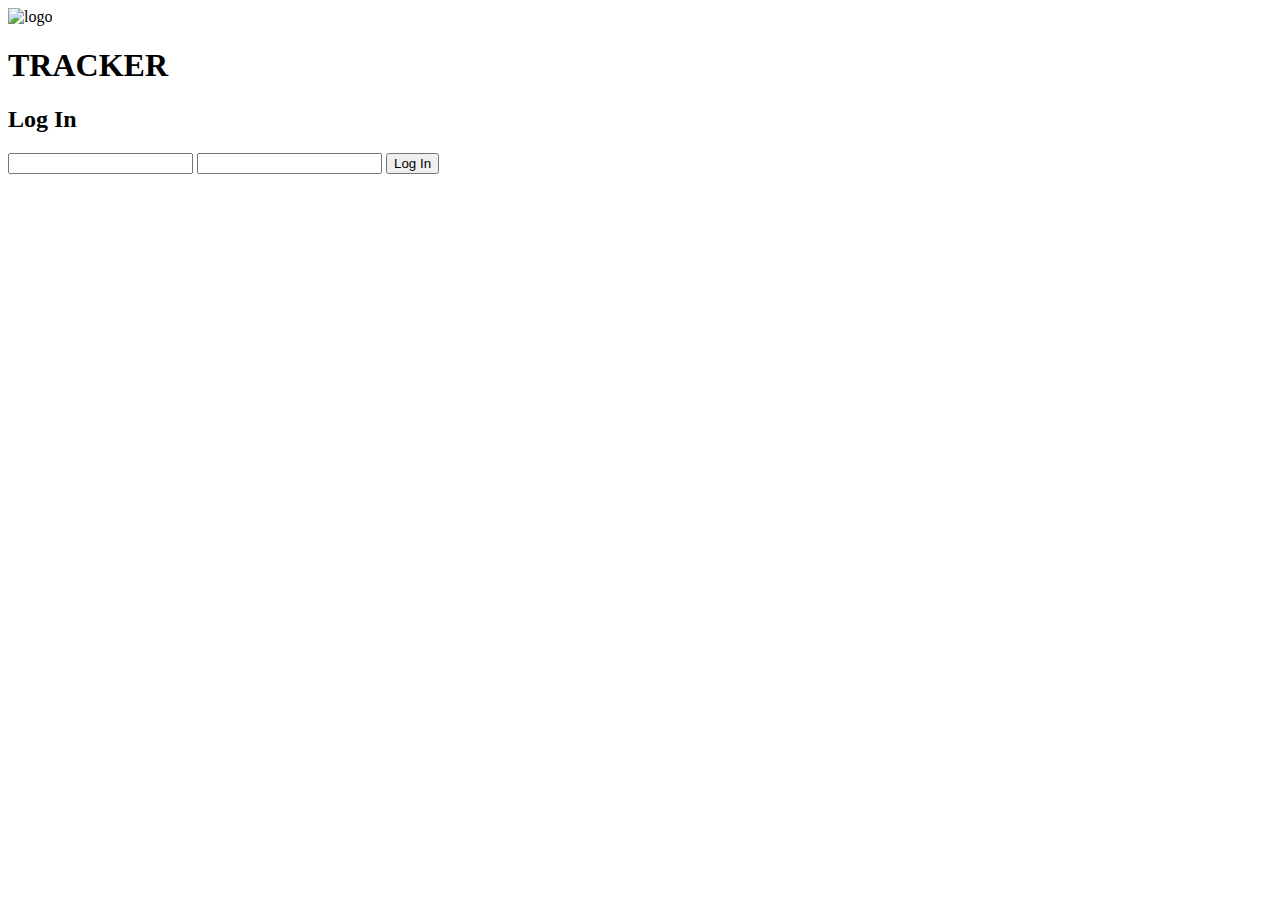
==== index.html @ c35f0f03 "HTML File" ====
<!DOCTYPE html>
<html lang="en">
<head>
    <meta charset="UTF-8">
    <meta http-equiv="X-UA-Compatible" content="IE=edge">
    <meta name="viewport" content="width=device-width, initial-scale=1.0">
    <title>Document</title>
    <link rel="stylesheet" href="style.css">
</head>
<body>
    <nav>
        <img class="logo" src="Images/logo.png" alt="logo">
        <h1>TRACKER</h1>
    </nav>
    <main>
        <div class="container">
            <h2>Log In</h2>
            <input type="text" name="username" id="username">
            <input type="password" name="password" id="password">
            <input type="button" value="Log In">
        </div>
    </main>
    <script src="tracker.js"></script>
</body>
</html>
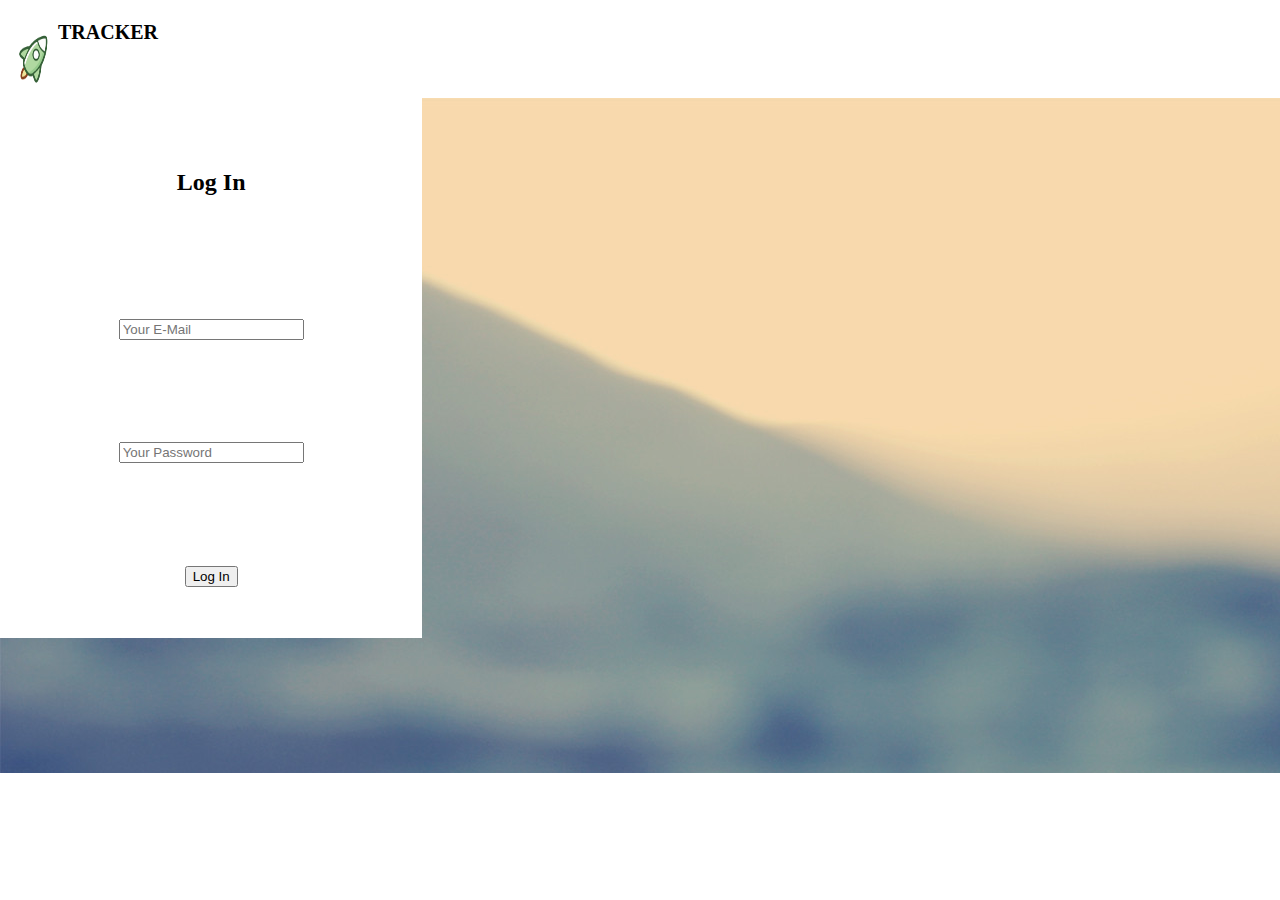
==== commit 9a58003f: "Update index.html" ====
--- a/index.html
+++ b/index.html
@@ -4,6 +4,9 @@
     <meta charset="UTF-8">
     <meta http-equiv="X-UA-Compatible" content="IE=edge">
     <meta name="viewport" content="width=device-width, initial-scale=1.0">
+    <link rel="preconnect" href="https://fonts.googleapis.com">
+    <link rel="preconnect" href="https://fonts.gstatic.com" crossorigin>
+    <link href="https://fonts.googleapis.com/css2?family=Montserrat&display=swap" rel="stylesheet">
     <title>Document</title>
     <link rel="stylesheet" href="style.css">
 </head>
@@ -14,12 +17,12 @@
     </nav>
     <main>
         <div class="container">
-            <h2>Log In</h2>
-            <input type="text" name="username" id="username">
-            <input type="password" name="password" id="password">
-            <input type="button" value="Log In">
+            <h2 id="login-title">Log In</h2>
+            <input type="text" placeholder="Your E-Mail" name="username" id="username">
+            <input type="password" placeholder="Your Password" name="password" id="password">
+            <input type="button" value="Log In" id="login-button">
         </div>
     </main>
     <script src="tracker.js"></script>
 </body>
-</html>+</html>
--- a/style.css
+++ b/style.css
@@ -0,0 +1,28 @@
+nav {
+    display: flex;
+    height: 10vh;
+}
+
+.logo {
+    width: 50px;
+}
+
+nav h1 {
+    display: inline-block;
+    font-size: 20px;
+}
+
+main {
+    background: url(Images/bg.jpg);
+    width: 100vw;
+    height: 75vh;
+    margin-left: -8px;
+}
+
+.container {
+    background-color: white;
+    display: grid;
+    place-items: center;
+    width: 33vw;
+    height: 60vh;
+}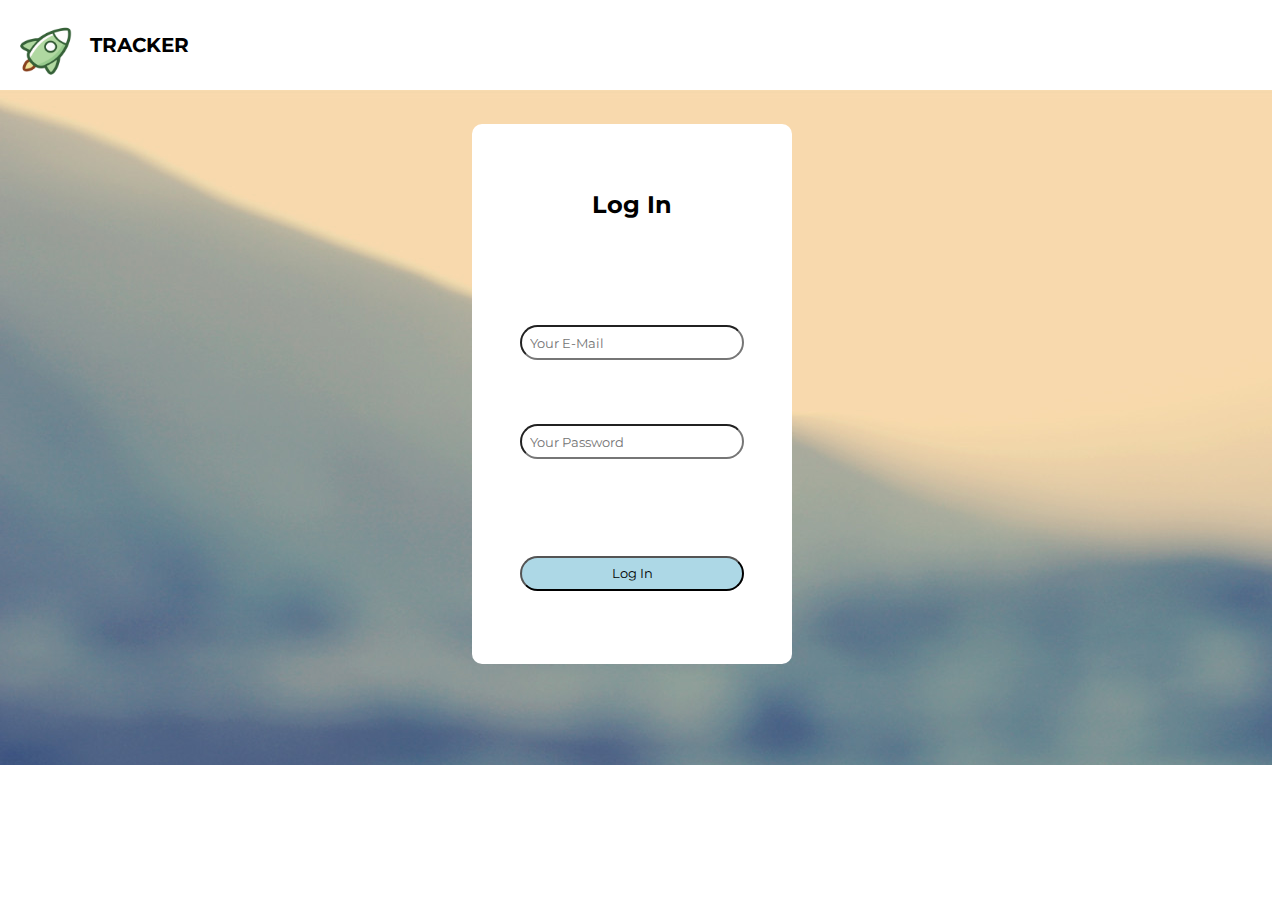
==== commit ba2836f8: "Update index.html" ====
--- a/index.html
+++ b/index.html
@@ -20,8 +20,9 @@
             <h2 id="login-title">Log In</h2>
             <input type="text" placeholder="Your E-Mail" name="username" id="username">
             <input type="password" placeholder="Your Password" name="password" id="password">
-            <input type="button" value="Log In" id="login-button">
+            <input onclick = "validateDetails()" type="button" value="Log In" id="login-button">
         </div>
+        <p id="warning"></p>
     </main>
     <script src="tracker.js"></script>
 </body>
--- a/style.css
+++ b/style.css
@@ -1,18 +1,31 @@
+* {
+    padding: 0;
+    margin: 0;
+    box-sizing: border-box;
+    font-family: Montserrat;
+}
+
+body {}
+
 nav {
     display: flex;
     height: 10vh;
 }
 
 .logo {
-    width: 50px;
+    height: 10vh;
 }
 
 nav h1 {
     display: inline-block;
     font-size: 20px;
+    margin-top: auto;
+    margin-bottom: auto;
 }
 
 main {
+    display: grid;
+    place-items: center;
     background: url(Images/bg.jpg);
     width: 100vw;
     height: 75vh;
@@ -23,6 +36,32 @@
     background-color: white;
     display: grid;
     place-items: center;
-    width: 33vw;
+    width: 25vw;
     height: 60vh;
-}+    border-radius: 10px;
+}
+
+#username,
+#password,
+#login-button {
+    width: 17.5vw;
+    padding: 7.5px;
+    border-radius: 25px;
+}
+
+#login-title {
+    margin-bottom: -25px;
+}
+
+#username {
+    margin-bottom: -25px;
+}
+
+#password {
+    margin-top: -50px;
+}
+
+#login-button {
+    margin-top: -50px;
+    background-color: lightblue;
+}
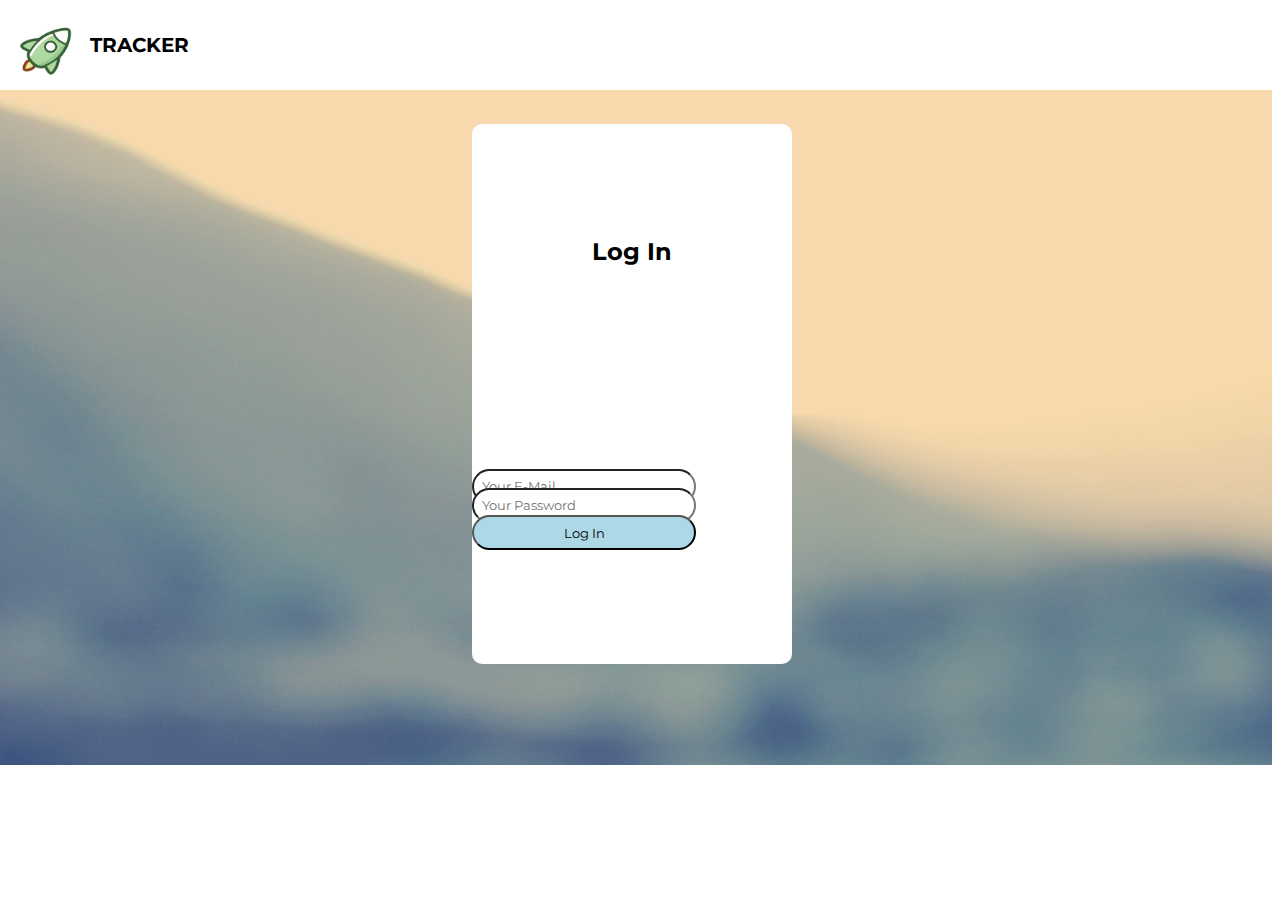
==== commit 0e97c56b: "Update index.html" ====
--- a/index.html
+++ b/index.html
@@ -18,10 +18,12 @@
     <main>
         <div class="container">
             <h2 id="login-title">Log In</h2>
-            <input type="text" placeholder="Your E-Mail" name="username" id="username">
-            <input type="password" placeholder="Your Password" name="password" id="password">
-            <input onclick = "validateDetails()" type="button" value="Log In" id="login-button">
-        </div>
+            <form action="index-1.html">
+                <input type="text" placeholder="Your E-Mail" name="username" id="username">
+                <input type="password" placeholder="Your Password" name="password" id="password">
+                <input onclick = "validateDetails()" type="submit" value="Log In" id="login-button">
+            </form>
+            </div>
         <p id="warning"></p>
     </main>
     <script src="tracker.js"></script>
